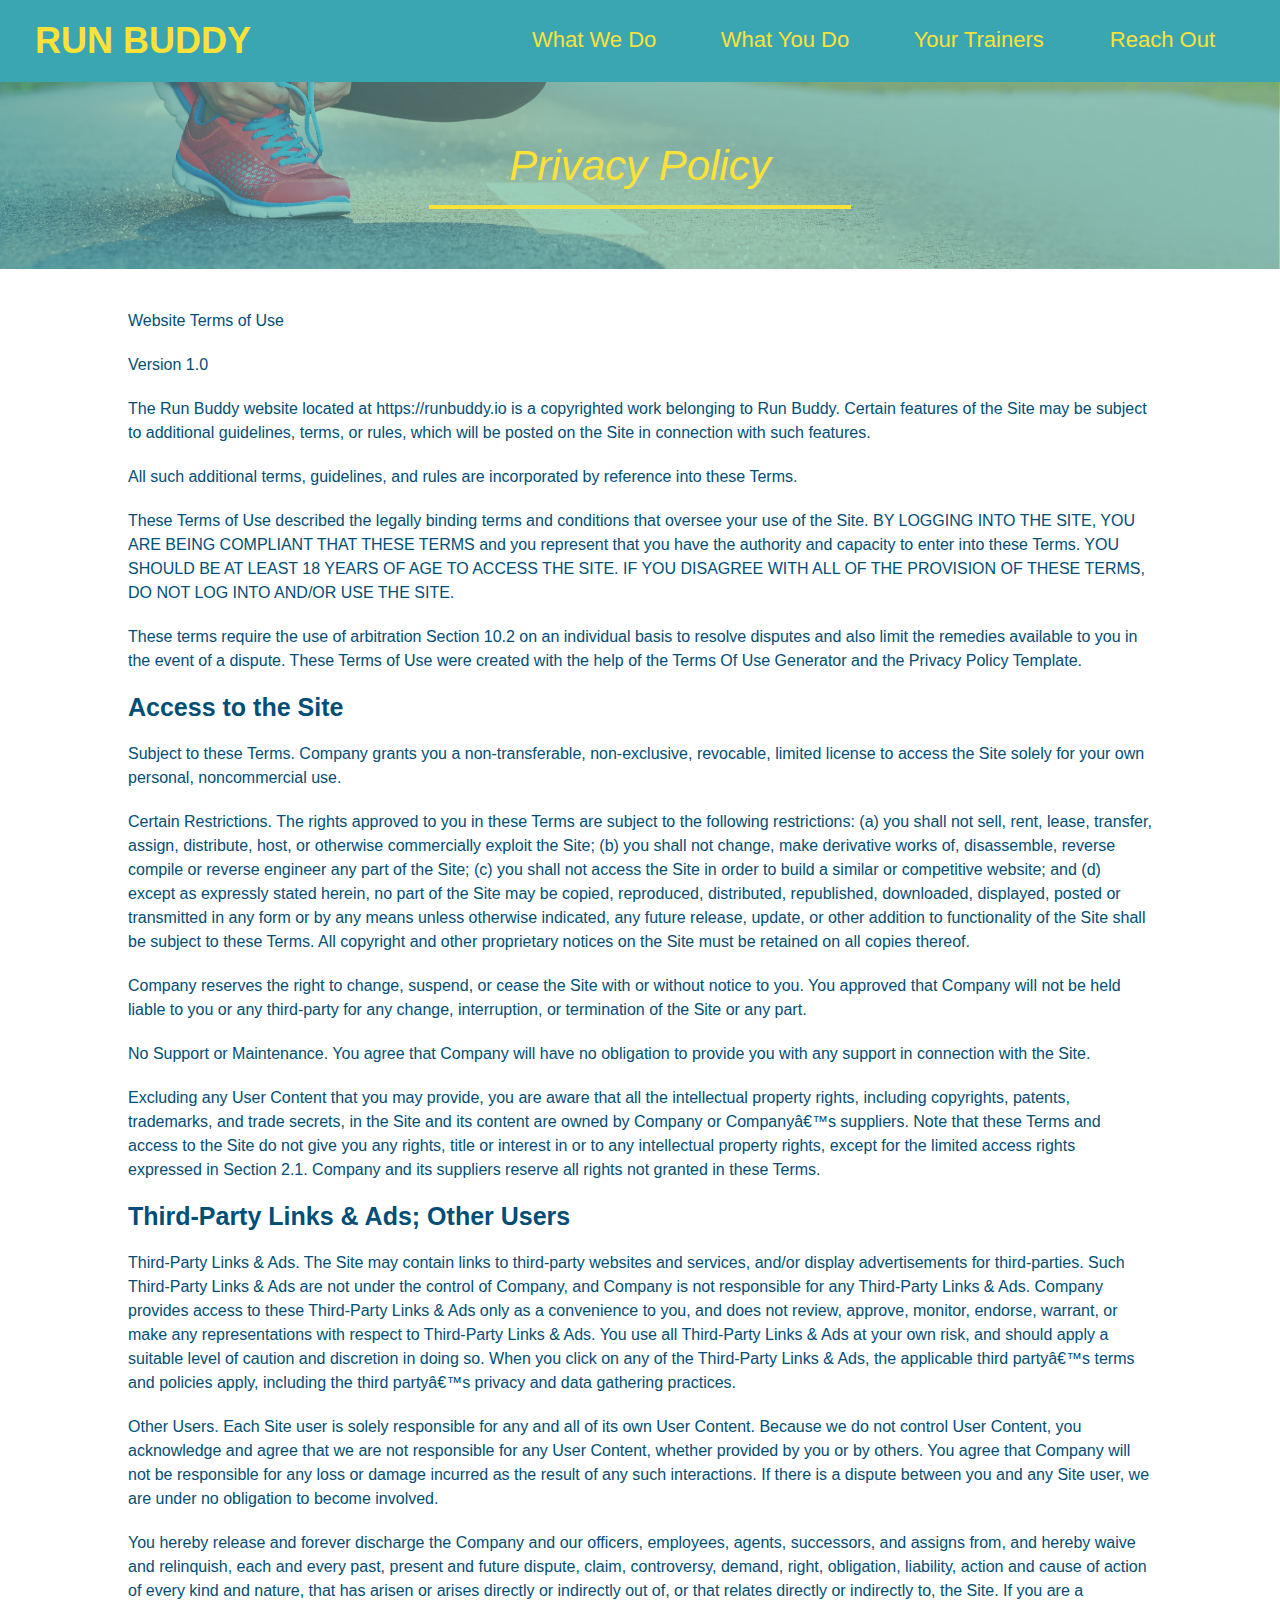
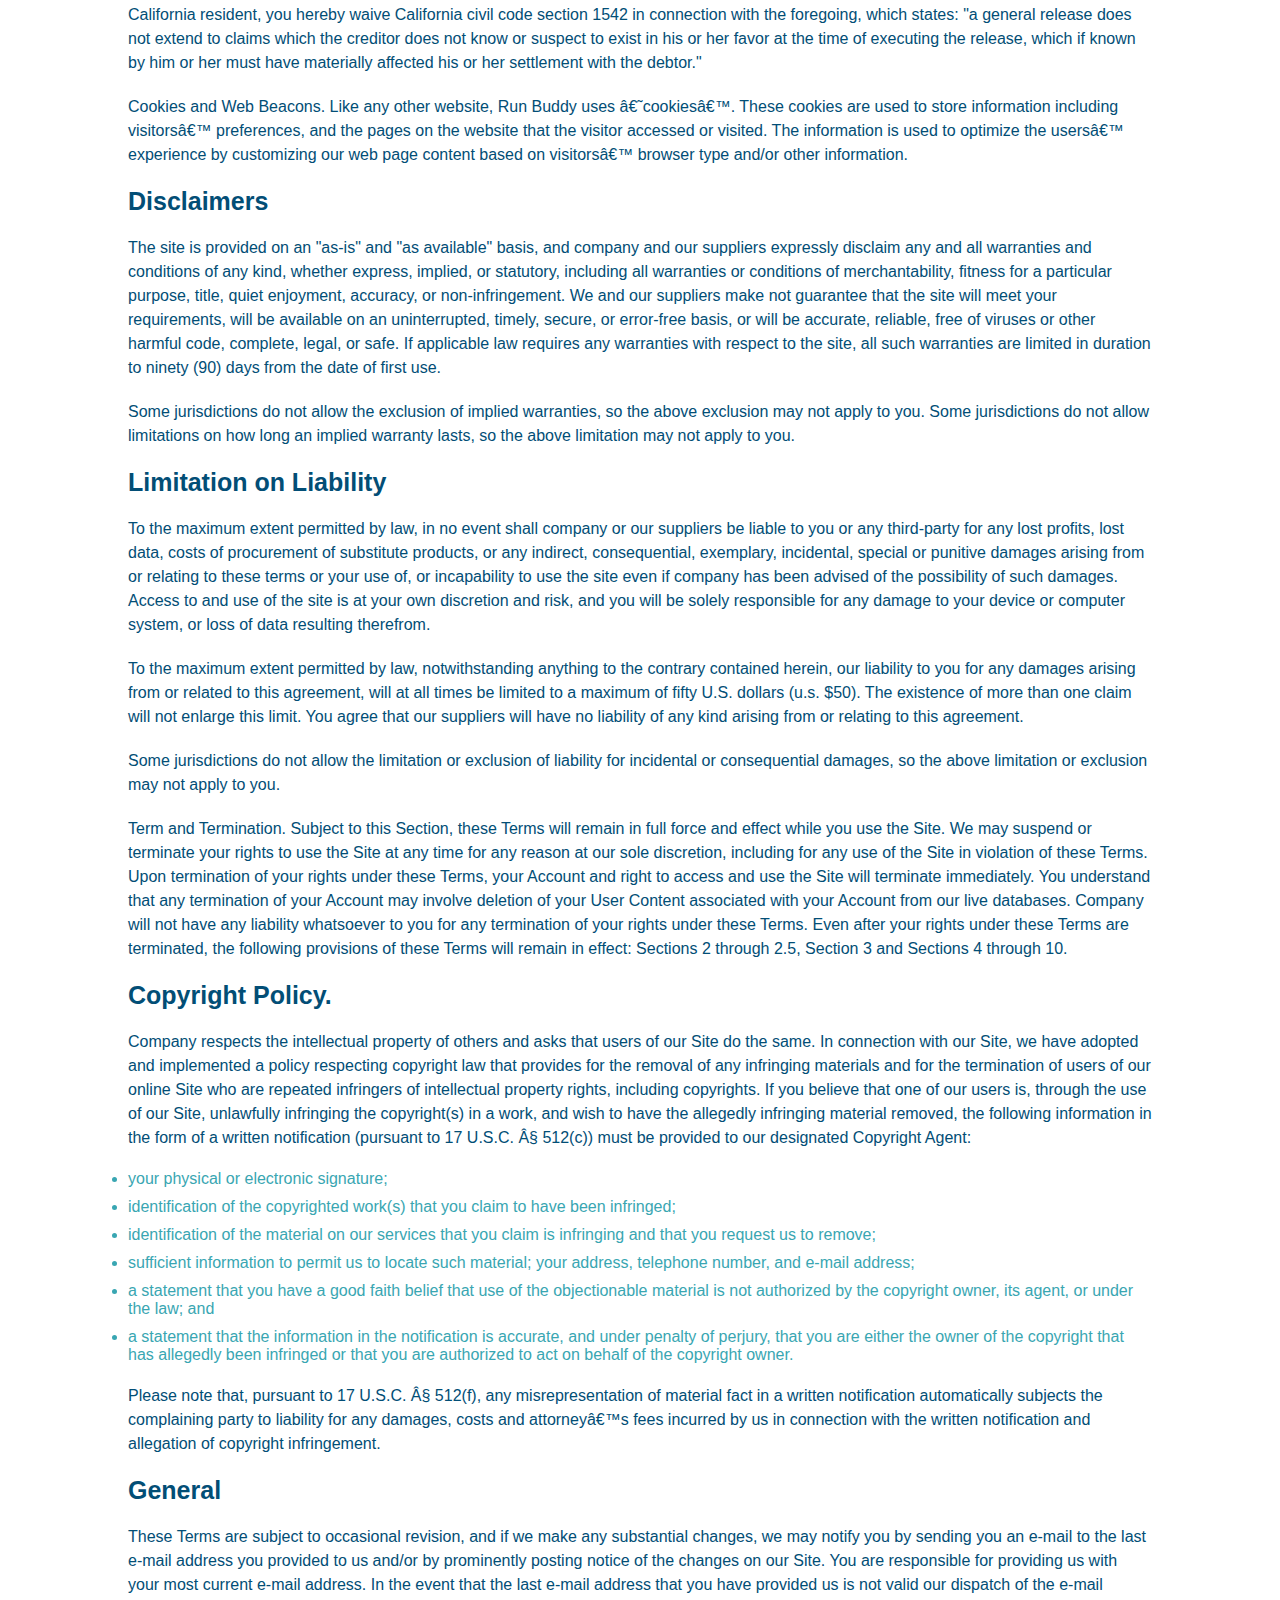
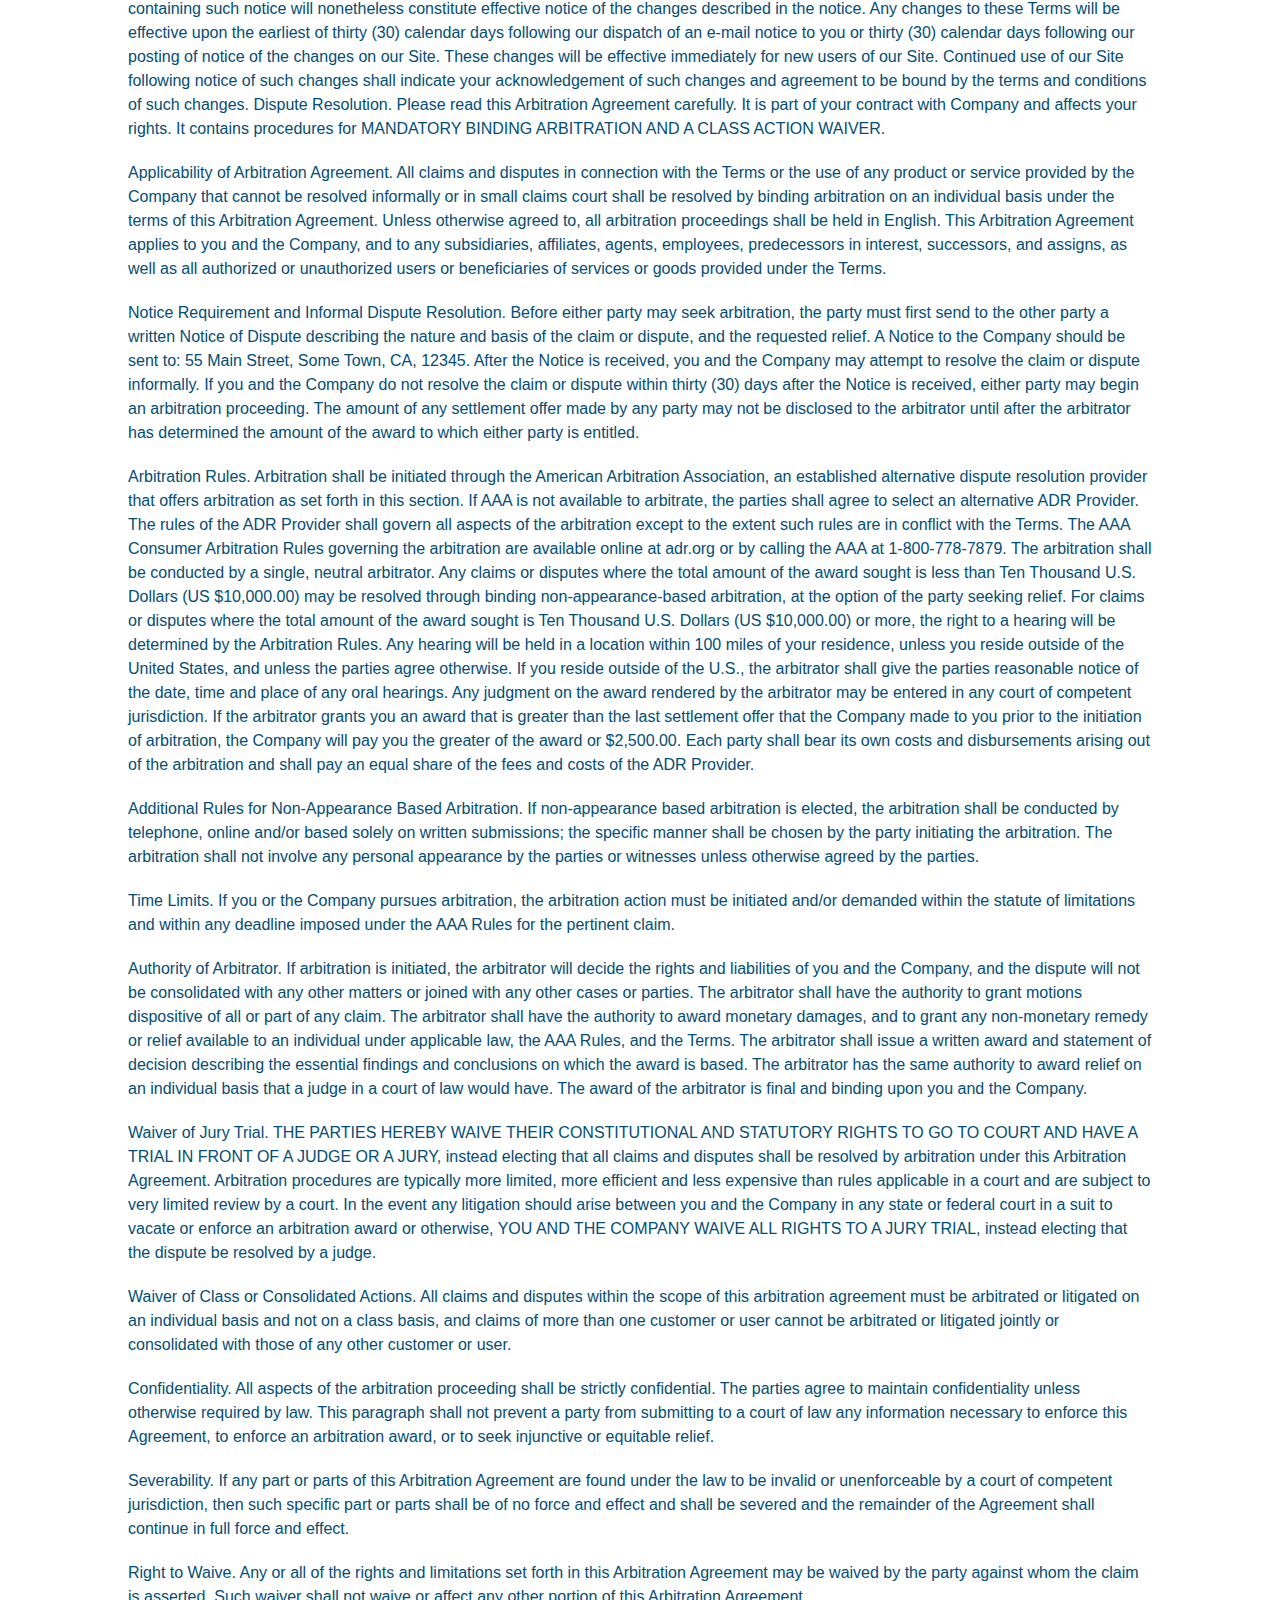
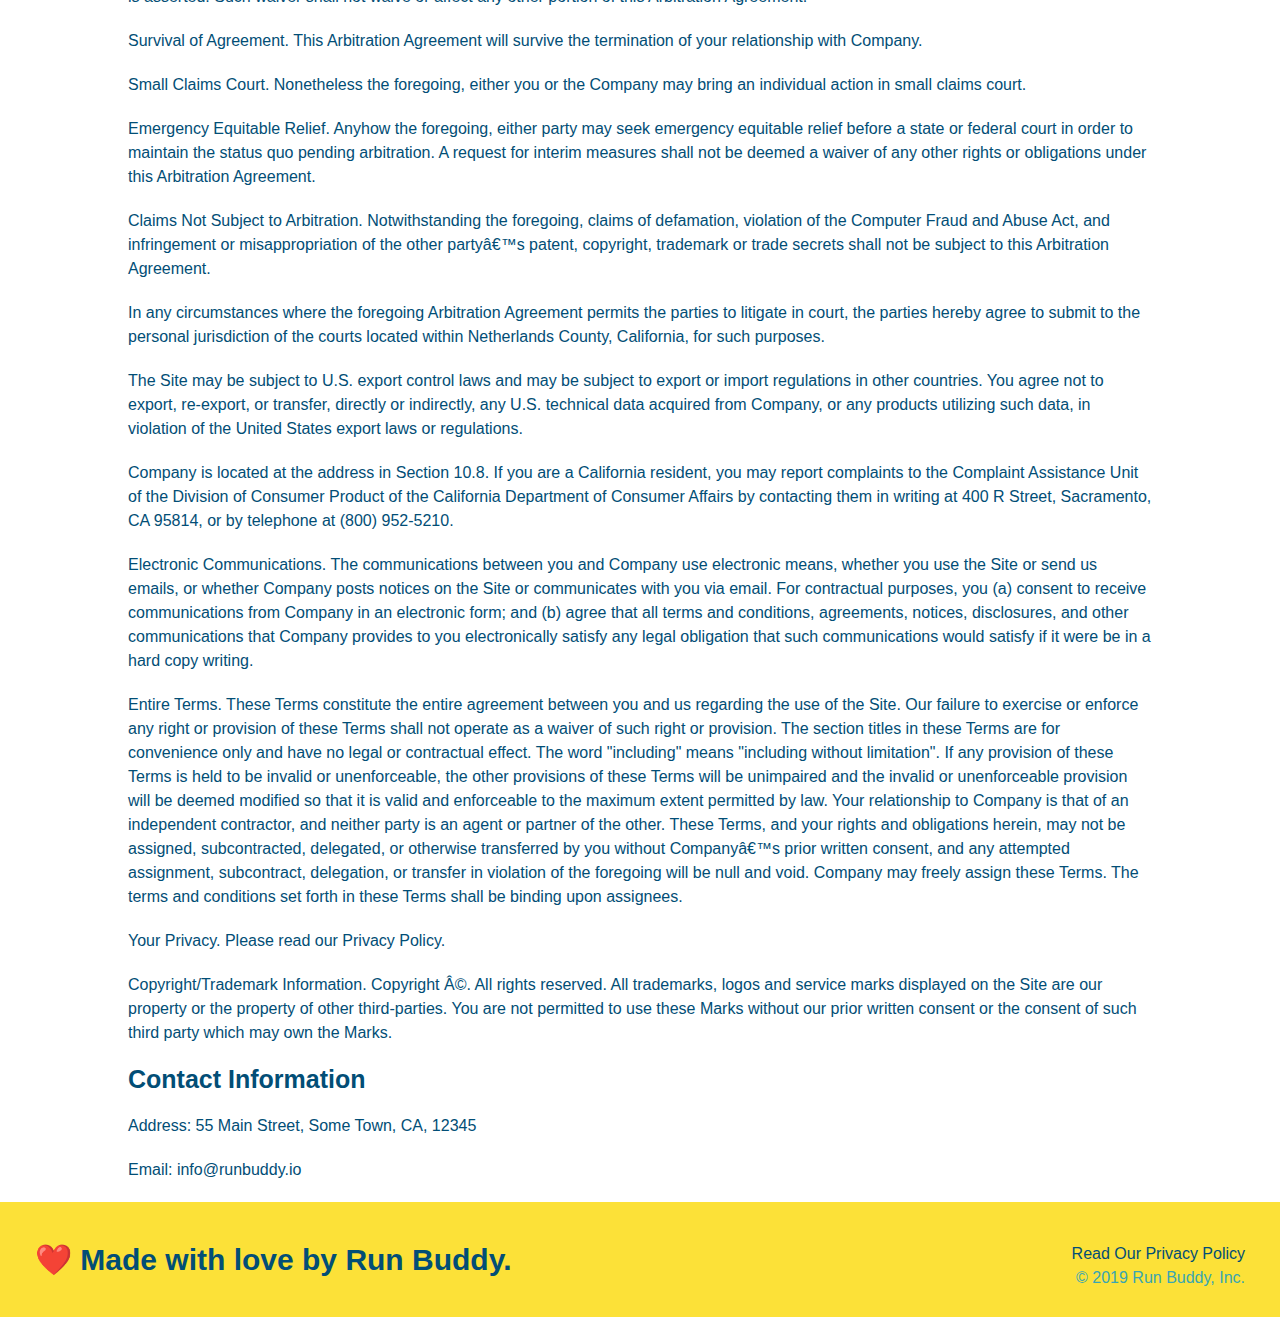
==== privacy-policy.html @ 80acb6e1 "privacy policy" ====
<!DOCTYPE html>
<html lang="en">
    <head>
        <meta charset="UTF-8"/>
        <link rel="stylesheet" href="./assets/css/style.css" />       
        <link rel="stylesheet" href="./assets/css/secondary-styles.css" />
        <title>Privacy Policy - Run Buddy</title>
    </head>
    <body>
         <!-- navigation -->
        <header>
            <h1>
                <a href= "/"> RUN BUDDY </a> 
            </h1>
               <nav>
                    <!-- Unordered list element -->
                    <ul>
                        <!-- List item element-->
                        <li>
                            <!-- Anchor element-->
                            <a href="./index.html#what-we-do"> What We Do</a>
                        </li>
                        <li>
                            <a href="./index.html#what-you-do"> What You Do</a>
                        </li>
                        <li>
                            <a href="./index.html#your-trainers"> Your Trainers </a>
                        </li>
                        <li>
                            <a href="./index.html#reach-out"> Reach Out </a>
                        </li>
                    </ul>
                </nav>
        </header>

        <section class="hero">
            <h2 class="page-title">
                Privacy Policy
            </h2>
        </section>

        <article class="secondary-content">
            <p>
                Website Terms of Use
              </p>
        
              <p>
                Version 1.0
              </p>
        
              <p>
                The Run Buddy website located at https://runbuddy.io is a copyrighted work belonging to Run Buddy. Certain
                features of the Site may be subject to additional guidelines, terms, or rules, which will be posted on the Site
                in connection with such features.
              </p>
        
              <p>
                All such additional terms, guidelines, and rules are incorporated by reference into these Terms.
              </p>
        
              <p>
                These Terms of Use described the legally binding terms and conditions that oversee your use of the Site. BY
                LOGGING INTO THE SITE, YOU ARE BEING COMPLIANT THAT THESE TERMS and you represent that you have the authority
                and capacity to enter into these Terms. YOU SHOULD BE AT LEAST 18 YEARS OF AGE TO ACCESS THE SITE. IF YOU
                DISAGREE WITH ALL OF THE PROVISION OF THESE TERMS, DO NOT LOG INTO AND/OR USE THE SITE.
              </p>
        
              <p>
                These terms require the use of arbitration Section 10.2 on an individual basis to resolve disputes and also
                limit the remedies available to you in the event of a dispute. These Terms of Use were created with the help of
                the Terms Of Use Generator and the Privacy Policy Template.
              </p>
        
              <h3>
                Access to the Site
              </h3>
        
              <p>
                Subject to these Terms. Company grants you a non-transferable, non-exclusive, revocable, limited license to
                access the Site solely for your own personal, noncommercial use.
              </p>
        
              <p>
                Certain Restrictions. The rights approved to you in these Terms are subject to the following restrictions: (a)
                you shall not sell, rent, lease, transfer, assign, distribute, host, or otherwise commercially exploit the Site;
                (b) you shall not change, make derivative works of, disassemble, reverse compile or reverse engineer any part of
                the Site; (c) you shall not access the Site in order to build a similar or competitive website; and (d) except
                as expressly stated herein, no part of the Site may be copied, reproduced, distributed, republished, downloaded,
                displayed, posted or transmitted in any form or by any means unless otherwise indicated, any future release,
                update, or other addition to functionality of the Site shall be subject to these Terms. All copyright and other
                proprietary notices on the Site must be retained on all copies thereof.
              </p>
        
              <p>
                Company reserves the right to change, suspend, or cease the Site with or without notice to you. You approved
                that Company will not be held liable to you or any third-party for any change, interruption, or termination of
                the Site or any part.
              </p>
        
              <p>
                No Support or Maintenance. You agree that Company will have no obligation to provide you with any support in
                connection with the Site.
              </p>
        
              <p>
                Excluding any User Content that you may provide, you are aware that all the intellectual property rights,
                including copyrights, patents, trademarks, and trade secrets, in the Site and its content are owned by Company
                or Companyâ€™s suppliers. Note that these Terms and access to the Site do not give you any rights, title or
                interest in or to any intellectual property rights, except for the limited access rights expressed in Section
                2.1. Company and its suppliers reserve all rights not granted in these Terms.
              </p>
        
              <h3>
                Third-Party Links & Ads; Other Users
              </h3>
        
              <p>
                Third-Party Links & Ads. The Site may contain links to third-party websites and services, and/or display
                advertisements for third-parties. Such Third-Party Links & Ads are not under the control of Company, and Company
                is not responsible for any Third-Party Links & Ads. Company provides access to these Third-Party Links & Ads
                only as a convenience to you, and does not review, approve, monitor, endorse, warrant, or make any
                representations with respect to Third-Party Links & Ads. You use all Third-Party Links & Ads at your own risk,
                and should apply a suitable level of caution and discretion in doing so. When you click on any of the
                Third-Party Links & Ads, the applicable third partyâ€™s terms and policies apply, including the third partyâ€™s
                privacy and data gathering practices.
              </p>
        
              <p>
                Other Users. Each Site user is solely responsible for any and all of its own User Content. Because we do not
                control User Content, you acknowledge and agree that we are not responsible for any User Content, whether
                provided by you or by others. You agree that Company will not be responsible for any loss or damage incurred as
                the result of any such interactions. If there is a dispute between you and any Site user, we are under no
                obligation to become involved.
              </p>
        
              <p>
                You hereby release and forever discharge the Company and our officers, employees, agents, successors, and
                assigns from, and hereby waive and relinquish, each and every past, present and future dispute, claim,
                controversy, demand, right, obligation, liability, action and cause of action of every kind and nature, that has
                arisen or arises directly or indirectly out of, or that relates directly or indirectly to, the Site. If you are
                a California resident, you hereby waive California civil code section 1542 in connection with the foregoing,
                which states: "a general release does not extend to claims which the creditor does not know or suspect to exist
                in his or her favor at the time of executing the release, which if known by him or her must have materially
                affected his or her settlement with the debtor."
              </p>
        
              <p>
                Cookies and Web Beacons. Like any other website, Run Buddy uses â€˜cookiesâ€™. These cookies are used to store
                information including visitorsâ€™ preferences, and the pages on the website that the visitor accessed or visited.
                The information is used to optimize the usersâ€™ experience by customizing our web page content based on visitorsâ€™
                browser type and/or other information.
              </p>
        
              <h3>
                Disclaimers
              </h3>
        
              <p>
                The site is provided on an "as-is" and "as available" basis, and company and our suppliers expressly disclaim
                any and all warranties and conditions of any kind, whether express, implied, or statutory, including all
                warranties or conditions of merchantability, fitness for a particular purpose, title, quiet enjoyment, accuracy,
                or non-infringement. We and our suppliers make not guarantee that the site will meet your requirements, will be
                available on an uninterrupted, timely, secure, or error-free basis, or will be accurate, reliable, free of
                viruses or other harmful code, complete, legal, or safe. If applicable law requires any warranties with respect
                to the site, all such warranties are limited in duration to ninety (90) days from the date of first use.
              </p>
        
              <p>
                Some jurisdictions do not allow the exclusion of implied warranties, so the above exclusion may not apply to
                you. Some jurisdictions do not allow limitations on how long an implied warranty lasts, so the above limitation
                may not apply to you.
              </p>
        
              <h3>
                Limitation on Liability
              </h3>
        
              <p>
                To the maximum extent permitted by law, in no event shall company or our suppliers be liable to you or any
                third-party for any lost profits, lost data, costs of procurement of substitute products, or any indirect,
                consequential, exemplary, incidental, special or punitive damages arising from or relating to these terms or
                your use of, or incapability to use the site even if company has been advised of the possibility of such
                damages. Access to and use of the site is at your own discretion and risk, and you will be solely responsible
                for any damage to your device or computer system, or loss of data resulting therefrom.
              </p>
        
              <p>
                To the maximum extent permitted by law, notwithstanding anything to the contrary contained herein, our liability
                to you for any damages arising from or related to this agreement, will at all times be limited to a maximum of
                fifty U.S. dollars (u.s. $50). The existence of more than one claim will not enlarge this limit. You agree that
                our suppliers will have no liability of any kind arising from or relating to this agreement.
              </p>
        
              <p>
                Some jurisdictions do not allow the limitation or exclusion of liability for incidental or consequential
                damages, so the above limitation or exclusion may not apply to you.
              </p>
        
              <p>
                Term and Termination. Subject to this Section, these Terms will remain in full force and effect while you use
                the Site. We may suspend or terminate your rights to use the Site at any time for any reason at our sole
                discretion, including for any use of the Site in violation of these Terms. Upon termination of your rights under
                these Terms, your Account and right to access and use the Site will terminate immediately. You understand that
                any termination of your Account may involve deletion of your User Content associated with your Account from our
                live databases. Company will not have any liability whatsoever to you for any termination of your rights under
                these Terms. Even after your rights under these Terms are terminated, the following provisions of these Terms
                will remain in effect: Sections 2 through 2.5, Section 3 and Sections 4 through 10.
              </p>
        
              <h3>
                Copyright Policy.
              </h3>
        
              <p>
                Company respects the intellectual property of others and asks that users of our Site do the same. In connection
                with our Site, we have adopted and implemented a policy respecting copyright law that provides for the removal
                of any infringing materials and for the termination of users of our online Site who are repeated infringers of
                intellectual property rights, including copyrights. If you believe that one of our users is, through the use of
                our Site, unlawfully infringing the copyright(s) in a work, and wish to have the allegedly infringing material
                removed, the following information in the form of a written notification (pursuant to 17 U.S.C. Â§ 512(c)) must
                be provided to our designated Copyright Agent:
              </p>
        
              <ul>
                <li>
                  your physical or electronic signature;
                </li>
                <li>
                  identification of the copyrighted work(s) that you claim to have been infringed;
                </li>
                <li>
                  identification of the material on our services that you claim is infringing and that you request us to remove;
                </li>
                <li>
                  sufficient information to permit us to locate such material; your address, telephone number, and e-mail
                  address;
                </li>
                <li>
                  a statement that you have a good faith belief that use of the objectionable material is not authorized by the
                  copyright owner, its agent, or under the law; and
                </li>
                <li>
                  a statement that the information in the notification is accurate, and under penalty of perjury, that you are
                  either the owner of the copyright that has allegedly been infringed or that you are authorized to act on
                  behalf of the copyright owner.
                </li>
              </ul>
        
              <p>
                Please note that, pursuant to 17 U.S.C. Â§ 512(f), any misrepresentation of material fact in a written
                notification automatically subjects the complaining party to liability for any damages, costs and attorneyâ€™s
                fees incurred by us in connection with the written notification and allegation of copyright infringement.
              </p>
        
              <h3>
                General
              </h3>
        
              <p>
                These Terms are subject to occasional revision, and if we make any substantial changes, we may notify you by
                sending you an e-mail to the last e-mail address you provided to us and/or by prominently posting notice of the
                changes on our Site. You are responsible for providing us with your most current e-mail address. In the event
                that the last e-mail address that you have provided us is not valid our dispatch of the e-mail containing such
                notice will nonetheless constitute effective notice of the changes described in the notice. Any changes to these
                Terms will be effective upon the earliest of thirty (30) calendar days following our dispatch of an e-mail
                notice to you or thirty (30) calendar days following our posting of notice of the changes on our Site. These
                changes will be effective immediately for new users of our Site. Continued use of our Site following notice of
                such changes shall indicate your acknowledgement of such changes and agreement to be bound by the terms and
                conditions of such changes. Dispute Resolution. Please read this Arbitration Agreement carefully. It is part of
                your contract with Company and affects your rights. It contains procedures for MANDATORY BINDING ARBITRATION AND
                A CLASS ACTION WAIVER.
              </p>
        
              <p>
                Applicability of Arbitration Agreement. All claims and disputes in connection with the Terms or the use of any
                product or service provided by the Company that cannot be resolved informally or in small claims court shall be
                resolved by binding arbitration on an individual basis under the terms of this Arbitration Agreement. Unless
                otherwise agreed to, all arbitration proceedings shall be held in English. This Arbitration Agreement applies to
                you and the Company, and to any subsidiaries, affiliates, agents, employees, predecessors in interest,
                successors, and assigns, as well as all authorized or unauthorized users or beneficiaries of services or goods
                provided under the Terms.
              </p>
        
              <p>
                Notice Requirement and Informal Dispute Resolution. Before either party may seek arbitration, the party must
                first send to the other party a written Notice of Dispute describing the nature and basis of the claim or
                dispute, and the requested relief. A Notice to the Company should be sent to: 55 Main Street, Some Town, CA,
                12345. After the Notice is received, you and the Company may attempt to resolve the claim or dispute informally.
                If you and the Company do not resolve the claim or dispute within thirty (30) days after the Notice is received,
                either party may begin an arbitration proceeding. The amount of any settlement offer made by any party may not
                be disclosed to the arbitrator until after the arbitrator has determined the amount of the award to which either
                party is entitled.
              </p>
        
              <p>
                Arbitration Rules. Arbitration shall be initiated through the American Arbitration Association, an established
                alternative dispute resolution provider that offers arbitration as set forth in this section. If AAA is not
                available to arbitrate, the parties shall agree to select an alternative ADR Provider. The rules of the ADR
                Provider shall govern all aspects of the arbitration except to the extent such rules are in conflict with the
                Terms. The AAA Consumer Arbitration Rules governing the arbitration are available online at adr.org or by
                calling the AAA at 1-800-778-7879. The arbitration shall be conducted by a single, neutral arbitrator. Any
                claims or disputes where the total amount of the award sought is less than Ten Thousand U.S. Dollars (US
                $10,000.00) may be resolved through binding non-appearance-based arbitration, at the option of the party seeking
                relief. For claims or disputes where the total amount of the award sought is Ten Thousand U.S. Dollars (US
                $10,000.00) or more, the right to a hearing will be determined by the Arbitration Rules. Any hearing will be
                held in a location within 100 miles of your residence, unless you reside outside of the United States, and
                unless the parties agree otherwise. If you reside outside of the U.S., the arbitrator shall give the parties
                reasonable notice of the date, time and place of any oral hearings. Any judgment on the award rendered by the
                arbitrator may be entered in any court of competent jurisdiction. If the arbitrator grants you an award that is
                greater than the last settlement offer that the Company made to you prior to the initiation of arbitration, the
                Company will pay you the greater of the award or $2,500.00. Each party shall bear its own costs and
                disbursements arising out of the arbitration and shall pay an equal share of the fees and costs of the ADR
                Provider.
              </p>
        
              <p>
                Additional Rules for Non-Appearance Based Arbitration. If non-appearance based arbitration is elected, the
                arbitration shall be conducted by telephone, online and/or based solely on written submissions; the specific
                manner shall be chosen by the party initiating the arbitration. The arbitration shall not involve any personal
                appearance by the parties or witnesses unless otherwise agreed by the parties.
              </p>
        
              <p>
                Time Limits. If you or the Company pursues arbitration, the arbitration action must be initiated and/or demanded
                within the statute of limitations and within any deadline imposed under the AAA Rules for the pertinent claim.
              </p>
        
              <p>
                Authority of Arbitrator. If arbitration is initiated, the arbitrator will decide the rights and liabilities of
                you and the Company, and the dispute will not be consolidated with any other matters or joined with any other
                cases or parties. The arbitrator shall have the authority to grant motions dispositive of all or part of any
                claim. The arbitrator shall have the authority to award monetary damages, and to grant any non-monetary remedy
                or relief available to an individual under applicable law, the AAA Rules, and the Terms. The arbitrator shall
                issue a written award and statement of decision describing the essential findings and conclusions on which the
                award is based. The arbitrator has the same authority to award relief on an individual basis that a judge in a
                court of law would have. The award of the arbitrator is final and binding upon you and the Company.
              </p>
        
              <p>
                Waiver of Jury Trial. THE PARTIES HEREBY WAIVE THEIR CONSTITUTIONAL AND STATUTORY RIGHTS TO GO TO COURT AND HAVE
                A TRIAL IN FRONT OF A JUDGE OR A JURY, instead electing that all claims and disputes shall be resolved by
                arbitration under this Arbitration Agreement. Arbitration procedures are typically more limited, more efficient
                and less expensive than rules applicable in a court and are subject to very limited review by a court. In the
                event any litigation should arise between you and the Company in any state or federal court in a suit to vacate
                or enforce an arbitration award or otherwise, YOU AND THE COMPANY WAIVE ALL RIGHTS TO A JURY TRIAL, instead
                electing that the dispute be resolved by a judge.
              </p>
        
              <p>
                Waiver of Class or Consolidated Actions. All claims and disputes within the scope of this arbitration agreement
                must be arbitrated or litigated on an individual basis and not on a class basis, and claims of more than one
                customer or user cannot be arbitrated or litigated jointly or consolidated with those of any other customer or
                user.
              </p>
        
              <p>
                Confidentiality. All aspects of the arbitration proceeding shall be strictly confidential. The parties agree to
                maintain confidentiality unless otherwise required by law. This paragraph shall not prevent a party from
                submitting to a court of law any information necessary to enforce this Agreement, to enforce an arbitration
                award, or to seek injunctive or equitable relief.
              </p>
        
              <p>
                Severability. If any part or parts of this Arbitration Agreement are found under the law to be invalid or
                unenforceable by a court of competent jurisdiction, then such specific part or parts shall be of no force and
                effect and shall be severed and the remainder of the Agreement shall continue in full force and effect.
              </p>
        
              <p>
                Right to Waive. Any or all of the rights and limitations set forth in this Arbitration Agreement may be waived
                by the party against whom the claim is asserted. Such waiver shall not waive or affect any other portion of this
                Arbitration Agreement.
              </p>
        
              <p>
                Survival of Agreement. This Arbitration Agreement will survive the termination of your relationship with
                Company.
              </p>
        
              <p>
                Small Claims Court. Nonetheless the foregoing, either you or the Company may bring an individual action in small
                claims court.
              </p>
        
              <p>
                Emergency Equitable Relief. Anyhow the foregoing, either party may seek emergency equitable relief before a
                state or federal court in order to maintain the status quo pending arbitration. A request for interim measures
                shall not be deemed a waiver of any other rights or obligations under this Arbitration Agreement.
              </p>
        
              <p>
                Claims Not Subject to Arbitration. Notwithstanding the foregoing, claims of defamation, violation of the
                Computer Fraud and Abuse Act, and infringement or misappropriation of the other partyâ€™s patent, copyright,
                trademark or trade secrets shall not be subject to this Arbitration Agreement.
              </p>
        
              <p>
                In any circumstances where the foregoing Arbitration Agreement permits the parties to litigate in court, the
                parties hereby agree to submit to the personal jurisdiction of the courts located within Netherlands County,
                California, for such purposes.
              </p>
        
              <p>
                The Site may be subject to U.S. export control laws and may be subject to export or import regulations in other
                countries. You agree not to export, re-export, or transfer, directly or indirectly, any U.S. technical data
                acquired from Company, or any products utilizing such data, in violation of the United States export laws or
                regulations.
              </p>
        
              <p>
                Company is located at the address in Section 10.8. If you are a California resident, you may report complaints
                to the Complaint Assistance Unit of the Division of Consumer Product of the California Department of Consumer
                Affairs by contacting them in writing at 400 R Street, Sacramento, CA 95814, or by telephone at (800) 952-5210.
              </p>
        
              <p>
                Electronic Communications. The communications between you and Company use electronic means, whether you use the
                Site or send us emails, or whether Company posts notices on the Site or communicates with you via email. For
                contractual purposes, you (a) consent to receive communications from Company in an electronic form; and (b)
                agree that all terms and conditions, agreements, notices, disclosures, and other communications that Company
                provides to you electronically satisfy any legal obligation that such communications would satisfy if it were be
                in a hard copy writing.
              </p>
        
              <p>
                Entire Terms. These Terms constitute the entire agreement between you and us regarding the use of the Site. Our
                failure to exercise or enforce any right or provision of these Terms shall not operate as a waiver of such right
                or provision. The section titles in these Terms are for convenience only and have no legal or contractual
                effect. The word "including" means "including without limitation". If any provision of these Terms is held to be
                invalid or unenforceable, the other provisions of these Terms will be unimpaired and the invalid or
                unenforceable provision will be deemed modified so that it is valid and enforceable to the maximum extent
                permitted by law. Your relationship to Company is that of an independent contractor, and neither party is an
                agent or partner of the other. These Terms, and your rights and obligations herein, may not be assigned,
                subcontracted, delegated, or otherwise transferred by you without Companyâ€™s prior written consent, and any
                attempted assignment, subcontract, delegation, or transfer in violation of the foregoing will be null and void.
                Company may freely assign these Terms. The terms and conditions set forth in these Terms shall be binding upon
                assignees.
              </p>
        
              <p>
                Your Privacy. Please read our Privacy Policy.
              </p>
        
              <p>
                Copyright/Trademark Information. Copyright Â©. All rights reserved. All trademarks, logos and service marks
                displayed on the Site are our property or the property of other third-parties. You are not permitted to use
                these Marks without our prior written consent or the consent of such third party which may own the Marks.
              </p>
        
              <h3>
                Contact Information
              </h3>
        
              <p>
                Address: 55 Main Street, Some Town, CA, 12345
              </p>
        
              <p>
                Email: info@runbuddy.io
              </p>
        
        </article>
        
        <!-- footer -->
        <footer>
            <h2>
                ❤️ Made with love by Run Buddy.
            </h2>
            <div>
                <a> Read Our Privacy Policy </a> <br />
                &copy; 2019 Run Buddy, Inc.
            </div>
        </footer>
    </body>
</html>
---- assets/css/style.css ----
* {
    margin: 0;
    padding: 0;
    box-sizing: border-box;
}

body {
    color: #39a6b2;
    font-family: Helvetica, Arial, sans-serif;
}

/* apply styles to header */
header {
    padding: 20px 35px; 
    background-color: #39a6b2;
}

header h1 {
    font-weight: bold;
    font-size: 36px;
    color: #fce138;
    margin: 0;
    display: inline;
}

header a {
    text-decoration: none;
    color: #fce138;
}

header nav {
    float: right;
    margin: 7px 0;
}

header nav ul li {
    display: inline;
}

header nav ul li a {
    margin: 0 30px;
    font-weight: lighter;
    font-size: 22px;
}

/* apply sytle to the footer */
footer {
    background: #fce138;
    width: 100%;
    padding: 40px 35px;
}

footer h2 {
    display: inline;
    color: #024e76;
    font-size: 30px;
    margin: 0;
}

footer div {
    float: right;
    line-height: 1.5;
    text-align: right;
}

footer a {
    color: #024e76;
}

/* footer sytle end */

section {
    padding: 60px;  
}

/* Hero Style Chart */
.hero {
    background-image: url('../images/hero-bg.jpg');
    height: 600px;
    background-size: cover;
    background-position: center;
    position: relative;
}

.hero-form {
    color: #024e76;
    background-color: #fce138;
    padding: 20px;
    width: 500px;
    border-style: solid;
    border-width: 3px;
    border-color: #024e76;
    position: absolute;
    bottom: 120px;
    right: 140px;
}

.hero-form h3 {
    margin: 0px;
    font-size: 24px;
}

.hero-form p {
    margin: 5px 0 15px 0;
}

.form-input {
    border: 1px solid #024e76;
    display: block;
    padding: 7px 15px;
    font-size: 16px;
    color: #024e76;
    width: 100%;
    margin-bottom: 15px;
}

.hero-form label {
    margin: 0 5px;
}

.hero-form button {
    color: #fce138;
    background-color: #024e76;
    border: none;
    padding: 10px 20px;
    font-size: 16px;
}
/* Hero Style End */

/* What we do styling */
.intro {
    text-align: center;
}

.intro p {
    line-height: 1.7;;
    color: #39a6b2;
    width: 80%;
    font-size: 20px;
    margin: 0 auto;
}

.steps {
    text-align: center;
    background: #fce138;
}

.section-title {
    font-size: 55px;
    color: #024e76;
    margin-bottom: 35px;
    padding: 0 100px 20px 100px;
    display: inline-block;
    border-bottom: 3px solid;
}

.primary-border {
    border-color: #fce138;
}

.secondary-border {
    border-color: #39a6b2;
}

.steps div {
    margin-bottom: 80px;
}

.steps img {
    width: 15%;
    margin: 10px 0;
}

.steps h3 {
    color: #024e76;
    font-size: 46px;
    margin-top: 10px;
}

.steps p {
    color: #39a6b2;
    font-size: 23px;
}

.steps span {
    font-size: 38px;
}
/* end what we do styling */

/* Trainers styling */
.trainers {
    text-align: center;
}

.trainer {
    width: 900px;
    margin: 0 auto 30px auto;
    background: #024e76;
    color: #fce138;
    overflow: auto;
}

.trainer img {
    width: 35%;
    float: left;
}

.trainer-bio {
    padding: 35px;
    float: left;
    width: 65%;
}

.text-left {
    text-align: left;
}

.text-right {
    text-align: right;
}

.trainer-bio h3 {
    font-size: 32px;
    margin-bottom: 8px;
}

.trainer-bio h4 {
    font-weight: lighter;
    font-size: 26px;
    margin-bottom: 25px;
}

.trainer-bio p {
    font-size: 17px;
    line-height: 1.3;
}
/* End Trainers styling */

/* Reach out styling */
.contact {
    text-align: center;
    background-color: #024e76;
}

.contact h2 {
    color: #fce138;
}

.contact-info iframe {
    width: 400px;
    height: 400px;
}

.contact-info div {
    width: 410px;
    display: inline-block;
    vertical-align: top;
    text-align: left;
    margin: 30px 0 0 60px;
    color: white;
}

.contact-info h3 {
    color: #fce138;
    font-size: 32px;
}

.contact-info p, .contact-info address {
    margin: 20px 0;
    line-height: 1.5;
    font-size: 20px;
    font-style: normal;
}

.contact-info a {
    color: #fce138;
}

/* Reach out style end */
---- assets/css/secondary-styles.css ----
.hero {
    background-position: bottom;
    height: auto;
    text-align: center;
    margin-bottom: 40px;
}

.page-title {
    color: #fce138;
    display: inline-block;
    border-bottom: #fce138 4px solid;
    padding: 0 80px 15px 80px; 
    font-weight: normal;
    font-size: 42px;
    font-style: italic;
}

.secondary-content {
    width: 80%;
    margin: 0 auto;
    color: #024e76;
}

.secondary-content h3 {
    font-size: 25px;
    margin: 20px 0 20px 0;
}

.secondary-content p {
    font-size: 16px;
    line-height: 1.5;
    margin: 20px 0 20px 0;
}

.secondary-content li {
    color: #39a6b2;
    margin: 10px 0 10px 0;
}
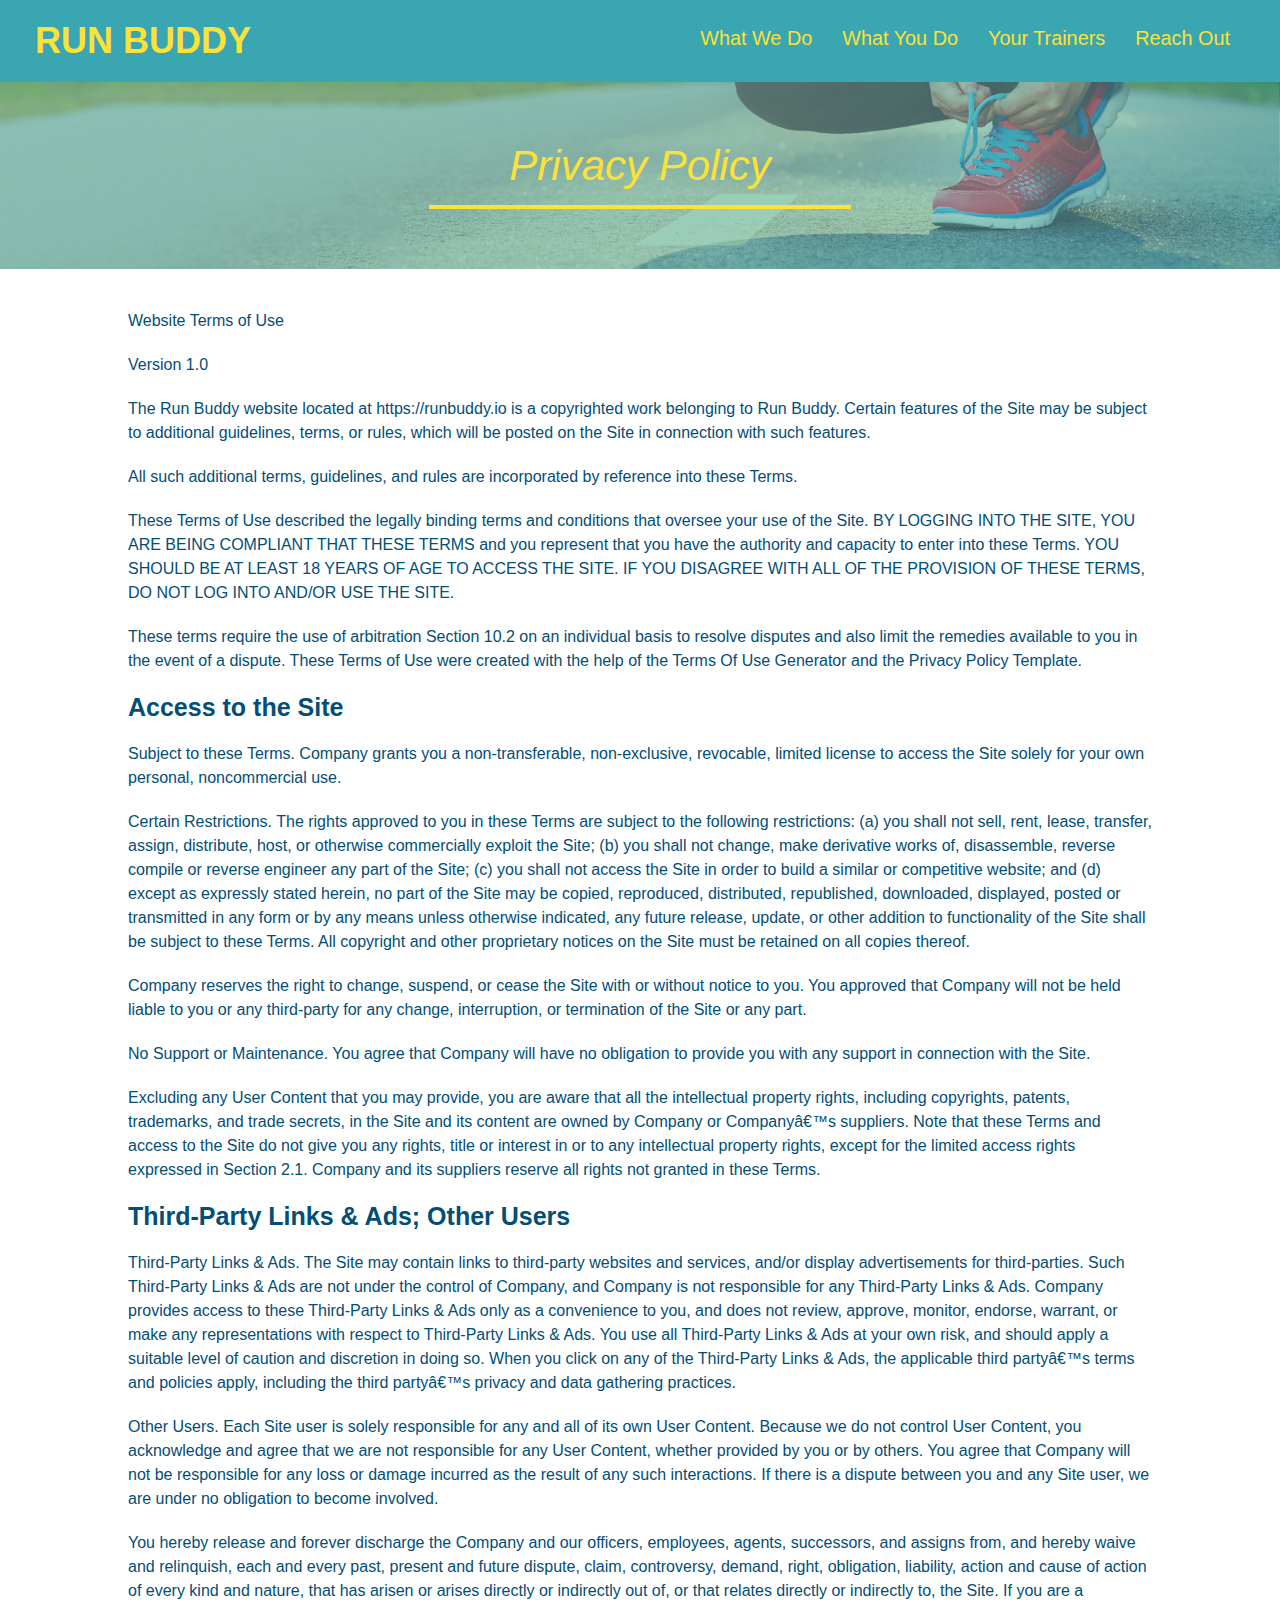
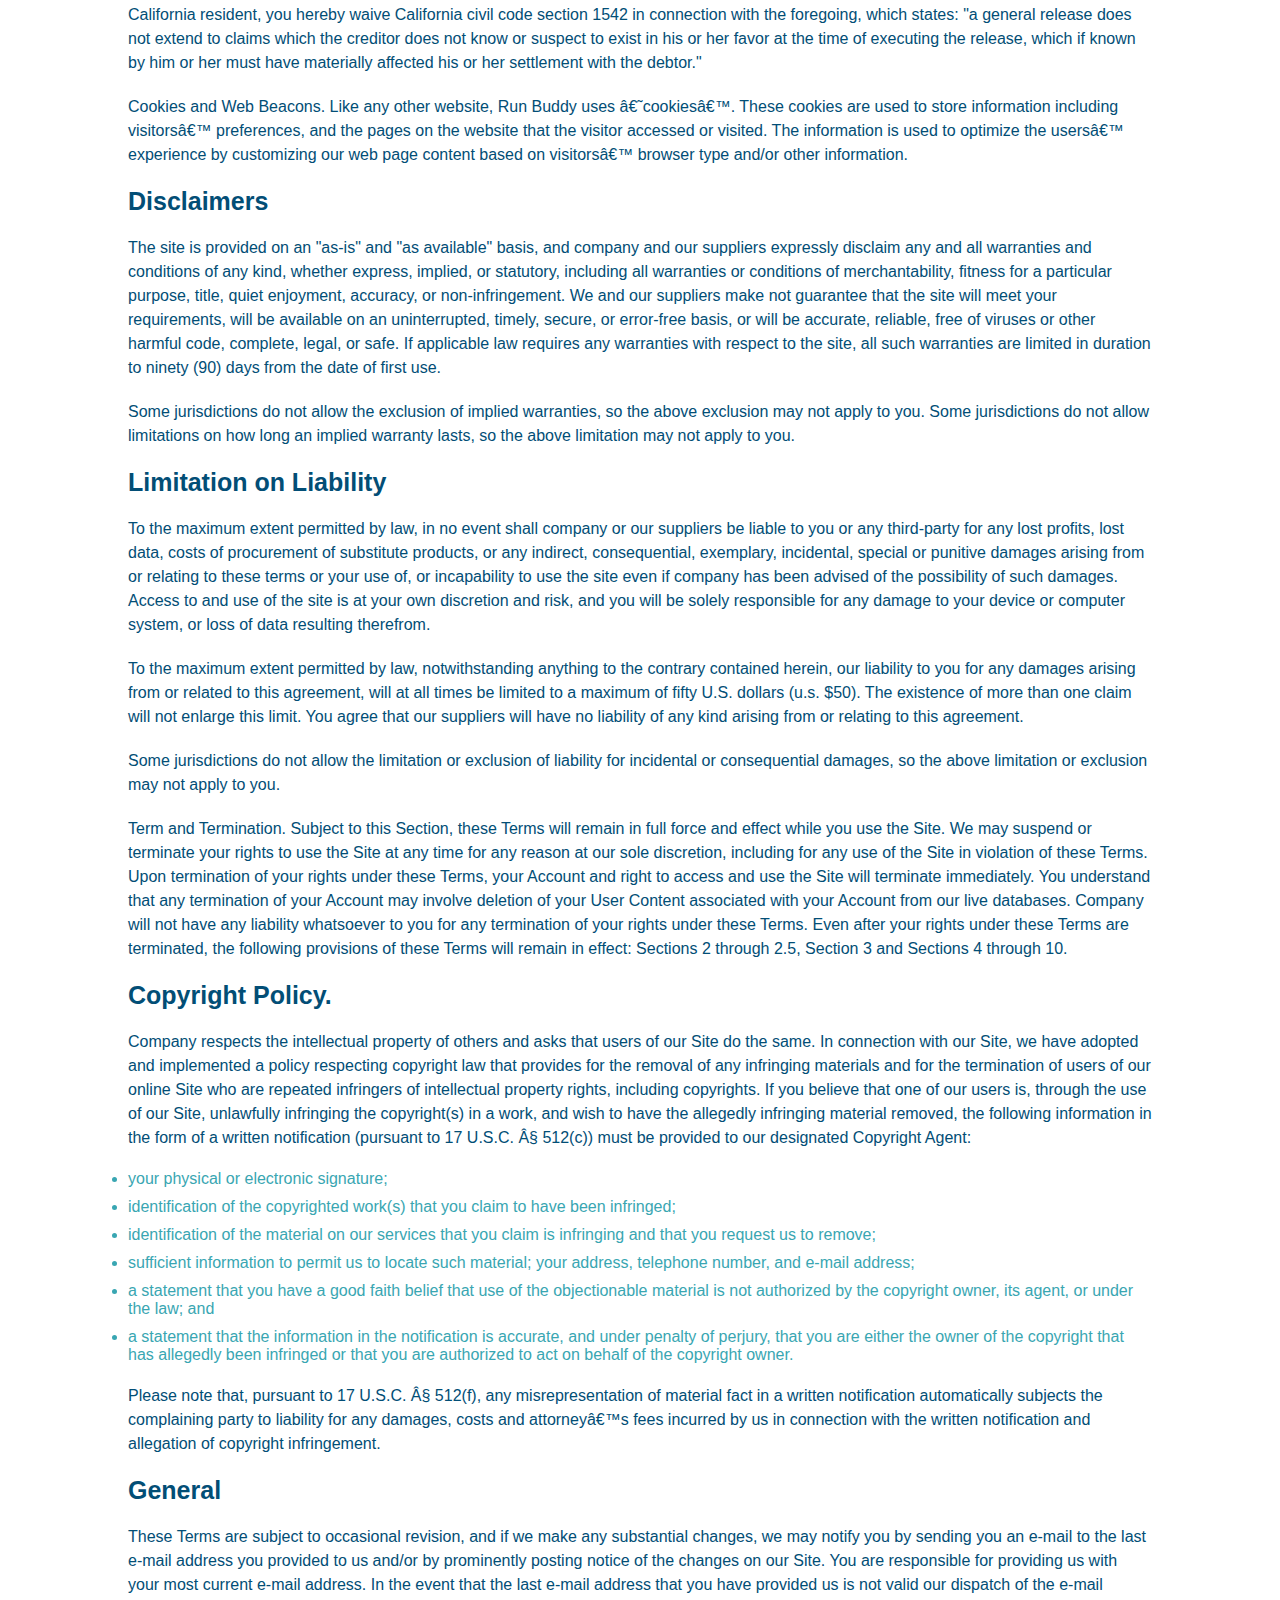
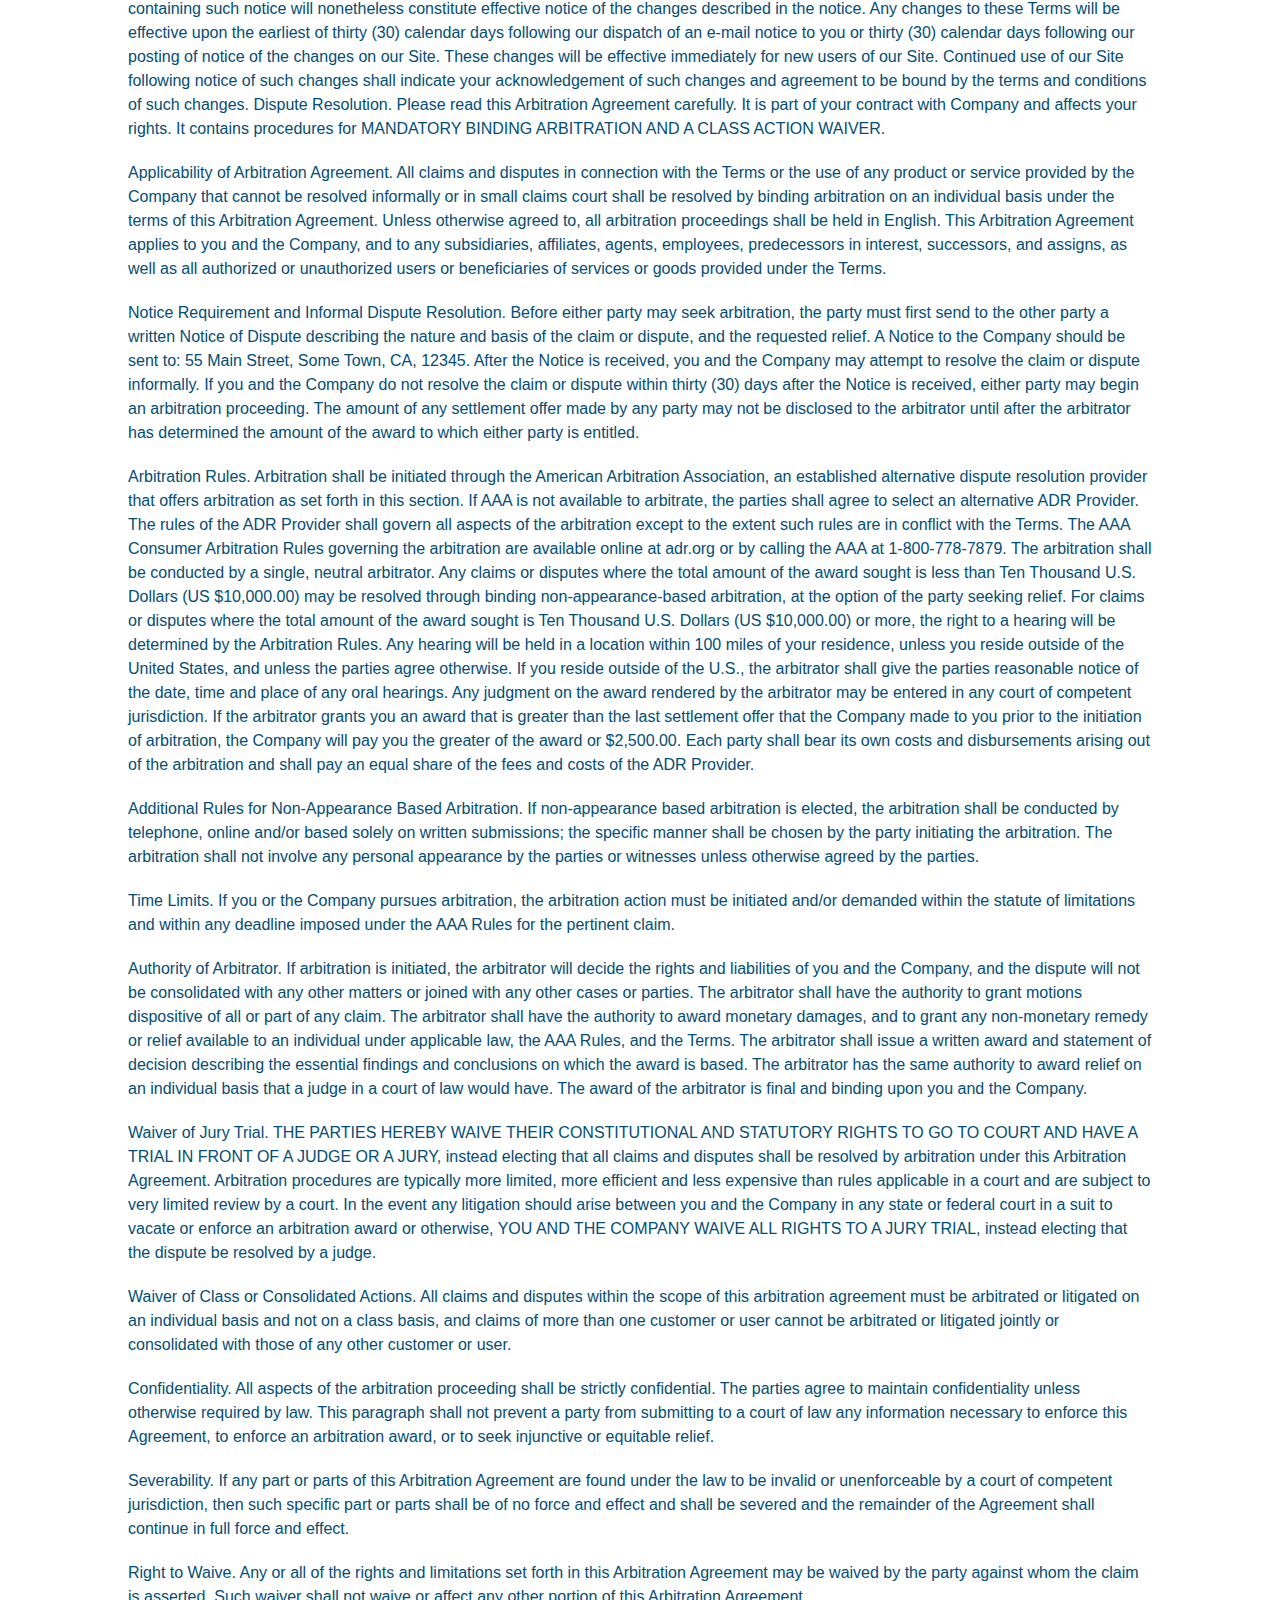
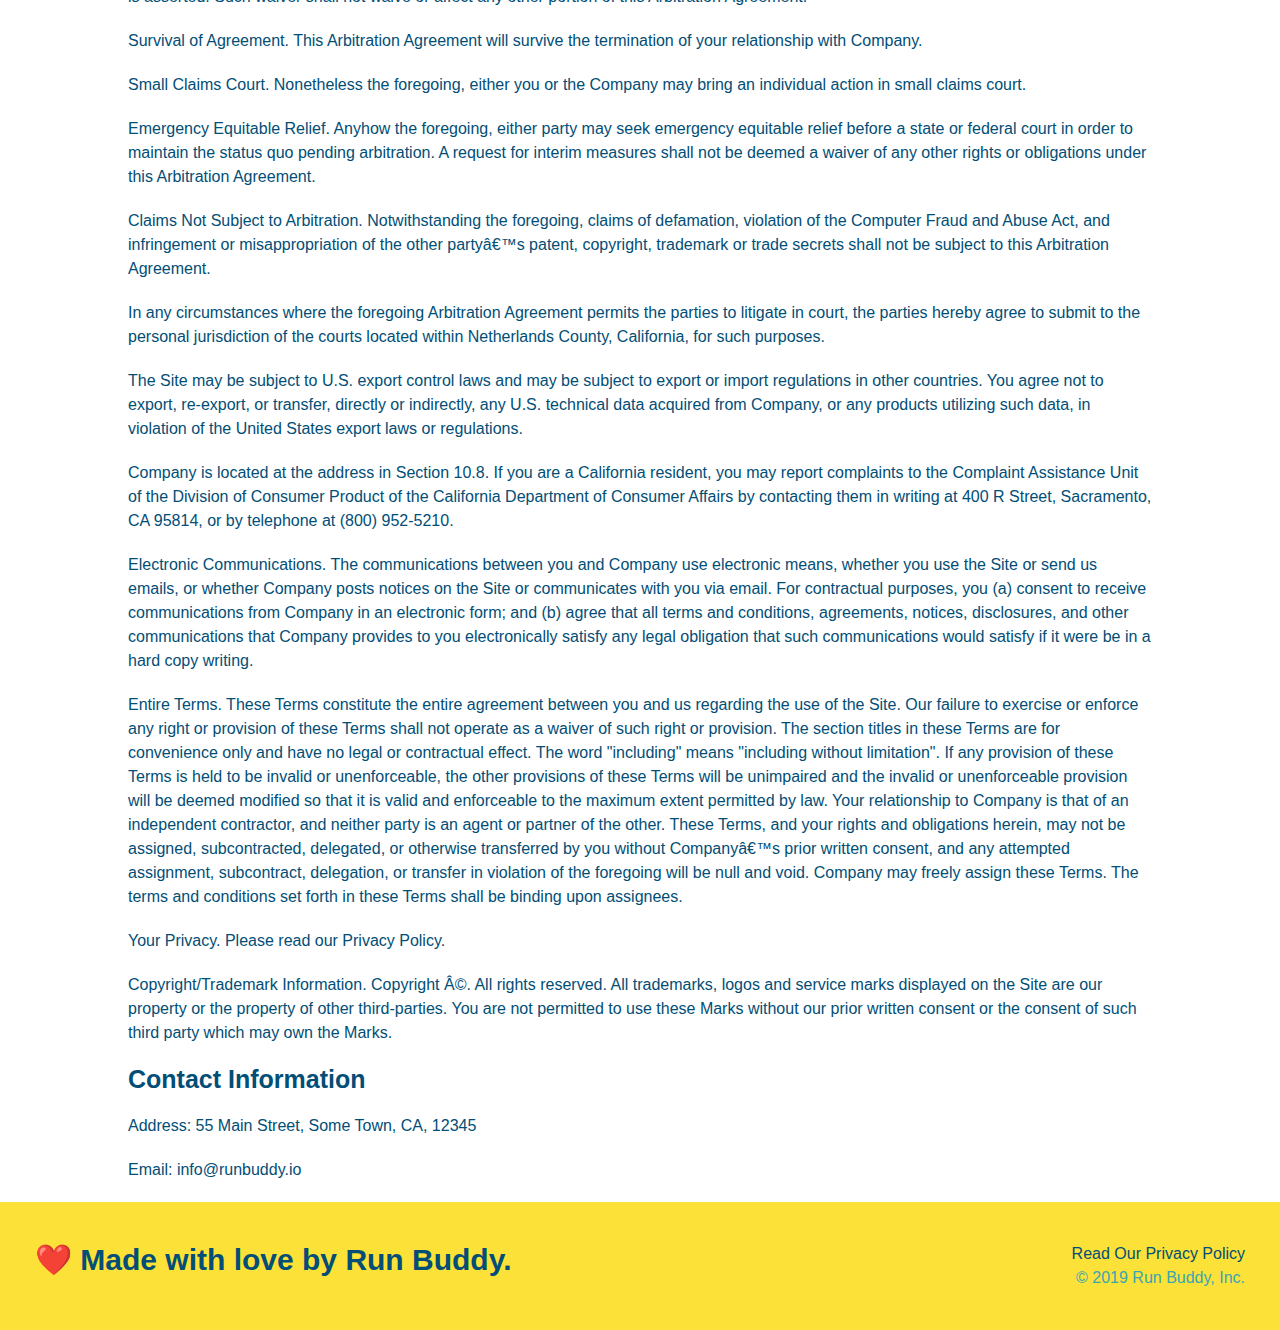
==== commit 11f202d9: "add media queries to css file" ====
--- a/privacy-policy.html
+++ b/privacy-policy.html
@@ -2,6 +2,7 @@
 <html lang="en">
     <head>
         <meta charset="UTF-8"/>
+        <meta name="viewport" content="width=device-width, initial-scale=1.0" />
         <link rel="stylesheet" href="./assets/css/style.css" />       
         <link rel="stylesheet" href="./assets/css/secondary-styles.css" />
         <title>Privacy Policy - Run Buddy</title>
--- a/assets/css/style.css
+++ b/assets/css/style.css
@@ -13,14 +13,16 @@
 header {
     padding: 20px 35px; 
     background-color: #39a6b2;
+    display: flex;
+    justify-content: space-between;
+    flex-wrap: wrap;
 }
 
 header h1 {
     font-weight: bold;
+    margin: 0;
     font-size: 36px;
     color: #fce138;
-    margin: 0;
-    display: inline;
 }
 
 header a {
@@ -29,18 +31,21 @@
 }
 
 header nav {
-    float: right;
     margin: 7px 0;
 }
 
-header nav ul li {
-    display: inline;
+header nav ul {
+    display: flex;
+    flex-wrap: wrap;
+    justify-content: space-between;
+    align-items: center;
+    list-style: none;
 }
 
 header nav ul li a {
-    margin: 0 30px;
+    padding: 10px 15px;
     font-weight: lighter;
-    font-size: 22px;
+    font-size: 1.55vw;
 }
 
 /* apply sytle to the footer */
@@ -48,17 +53,18 @@
     background: #fce138;
     width: 100%;
     padding: 40px 35px;
+    display: flex;
+    justify-content: space-between;
+    flex-wrap: wrap;
 }
 
 footer h2 {
-    display: inline;
     color: #024e76;
     font-size: 30px;
     margin: 0;
 }
 
 footer div {
-    float: right;
     line-height: 1.5;
     text-align: right;
 }
@@ -76,23 +82,38 @@
 /* Hero Style Chart */
 .hero {
     background-image: url('../images/hero-bg.jpg');
-    height: 600px;
     background-size: cover;
     background-position: center;
-    position: relative;
+    display: flex;
+    justify-content: center;
+    flex-wrap: wrap;
+    align-items: flex-start;
+}
+
+.hero-cta {
+    width: 35%;
+    text-align: right;
+    margin: 3.5%;
+    color: #fff;
+    font-size: 18px;
+    line-height: 1.2;
+}
+
+.hero-cta h2 {
+    font-style: italic;
+    font-size: 55px;
+    color: #fce138;
 }
 
 .hero-form {
     color: #024e76;
     background-color: #fce138;
     padding: 20px;
-    width: 500px;
     border-style: solid;
     border-width: 3px;
     border-color: #024e76;
-    position: absolute;
-    bottom: 120px;
-    right: 140px;
+    width: 40%;
+    margin: 3.5%;
 }
 
 .hero-form h3 {
@@ -128,9 +149,6 @@
 /* Hero Style End */
 
 /* What we do styling */
-.intro {
-    text-align: center;
-}
 
 .intro p {
     line-height: 1.7;;
@@ -138,20 +156,32 @@
     width: 80%;
     font-size: 20px;
     margin: 0 auto;
+    text-align: center;
 }
 
 .steps {
+    background: #fce138;
+}
+
+.step {
+    margin: 50px auto;
+    padding-bottom: 50px;
+    width: 80%;
+    border-bottom: 1px solid #39a6b2;
+    display: flex;
+    flex-wrap: wrap;
+    align-items: center;
+    justify-content: space-between;
+}
+
+.section-title {
+    font-size: 48px;
+    color: #024e76;
+    border-bottom: 3px solid;
+    padding-bottom: 20px;
     text-align: center;
-    background: #fce138;
-}
-
-.section-title {
-    font-size: 55px;
-    color: #024e76;
-    margin-bottom: 35px;
-    padding: 0 100px 20px 100px;
-    display: inline-block;
-    border-bottom: 3px solid;
+    margin: 0 auto 35px auto;
+    width: 50%;
 }
 
 .primary-border {
@@ -162,53 +192,69 @@
     border-color: #39a6b2;
 }
 
-.steps div {
-    margin-bottom: 80px;
-}
-
-.steps img {
-    width: 15%;
-    margin: 10px 0;
-}
-
-.steps h3 {
+
+.step h3 {
     color: #024e76;
     font-size: 46px;
-    margin-top: 10px;
-}
-
-.steps p {
+    flex: 1 30%;
+}
+
+.step-info {
+    display: flex;
+    flex-wrap: wrap;
+    align-items: center;
+    flex: 2 70%;
+}
+
+.step-img {
+    flex: 1 12%;
+    margin-right: 20px;
+}
+
+.step-img img {
+    max-width: 100%;
+}
+
+.step-text {
+    flex: 12;
+}
+
+.step-text h4 {
+    font-size: 26px;
+    line-height: 1.5;
+    color: #024e76;
+}
+
+.step-text p {
     color: #39a6b2;
-    font-size: 23px;
-}
-
-.steps span {
-    font-size: 38px;
-}
+    font-size: 18px;
+}
+
 /* end what we do styling */
 
 /* Trainers styling */
 .trainers {
-    text-align: center;
+    width: 100%;
+    margin: 0 auto;
+    display: flex;
+    flex-wrap: wrap;
+    justify-content: space-around;
 }
 
 .trainer {
-    width: 900px;
-    margin: 0 auto 30px auto;
+    margin: 20px;
+    flex: 1;
     background: #024e76;
     color: #fce138;
-    overflow: auto;
 }
 
 .trainer img {
-    width: 35%;
-    float: left;
+    width: 100%;
 }
 
 .trainer-bio {
-    padding: 35px;
-    float: left;
-    width: 65%;
+    padding: 25px;
+    line-height: 1.3;
 }
 
 .text-left {
@@ -219,26 +265,39 @@
     text-align: right;
 }
 
+.flex-row {
+    display: flex;
+}
+
 .trainer-bio h3 {
-    font-size: 32px;
-    margin-bottom: 8px;
+    font-size: 28px;
 }
 
 .trainer-bio h4 {
     font-weight: lighter;
-    font-size: 26px;
-    margin-bottom: 25px;
+    font-size: 22px;
+    margin-bottom: 15px;
 }
 
 .trainer-bio p {
     font-size: 17px;
-    line-height: 1.3;
 }
 /* End Trainers styling */
 
 /* Reach out styling */
+
+.contact-info {
+    display: flex;
+    justify-content: space-between;
+    flex-wrap: wrap;
+}
+
+.contact > * {
+    flex: 1;
+    margin: 15px;
+}
+
 .contact {
-    text-align: center;
     background-color: #024e76;
 }
 
@@ -247,16 +306,10 @@
 }
 
 .contact-info iframe {
-    width: 400px;
     height: 400px;
 }
 
 .contact-info div {
-    width: 410px;
-    display: inline-block;
-    vertical-align: top;
-    text-align: left;
-    margin: 30px 0 0 60px;
     color: white;
 }
 
@@ -268,7 +321,7 @@
 .contact-info p, .contact-info address {
     margin: 20px 0;
     line-height: 1.5;
-    font-size: 20px;
+    font-size: 16px;
     font-style: normal;
 }
 
@@ -276,4 +329,40 @@
     color: #fce138;
 }
 
-/* Reach out style end */+.contact-form input, .contact-form textarea {
+    border: 1px solid #024e76;
+    display: block;
+    padding: 7px 15px;
+    font-size: 16px;
+    color: #024e76;
+    width: 100%;
+    margin-bottom: 15px;
+    margin-top: 5px;
+}
+
+.contact-form button {
+    width: 100%;
+    border: none;
+    background: #fce138;
+    color: #024e76;
+    text-align: center;
+    padding: 15px 0;
+    font-size: 16px;
+}
+
+/* Reach out style end */
+
+/* Media Query for Smaller Desktop Screens and Smaller */
+@media screen and (max-width: 980px) {
+
+}
+
+/* Media Query for Tablets and Smaller */
+@media screen and (max-width: 768px) {
+  
+}
+
+/* Media Query for mobile phones and smaller */
+@media screen and (max-width: 575) {
+
+}